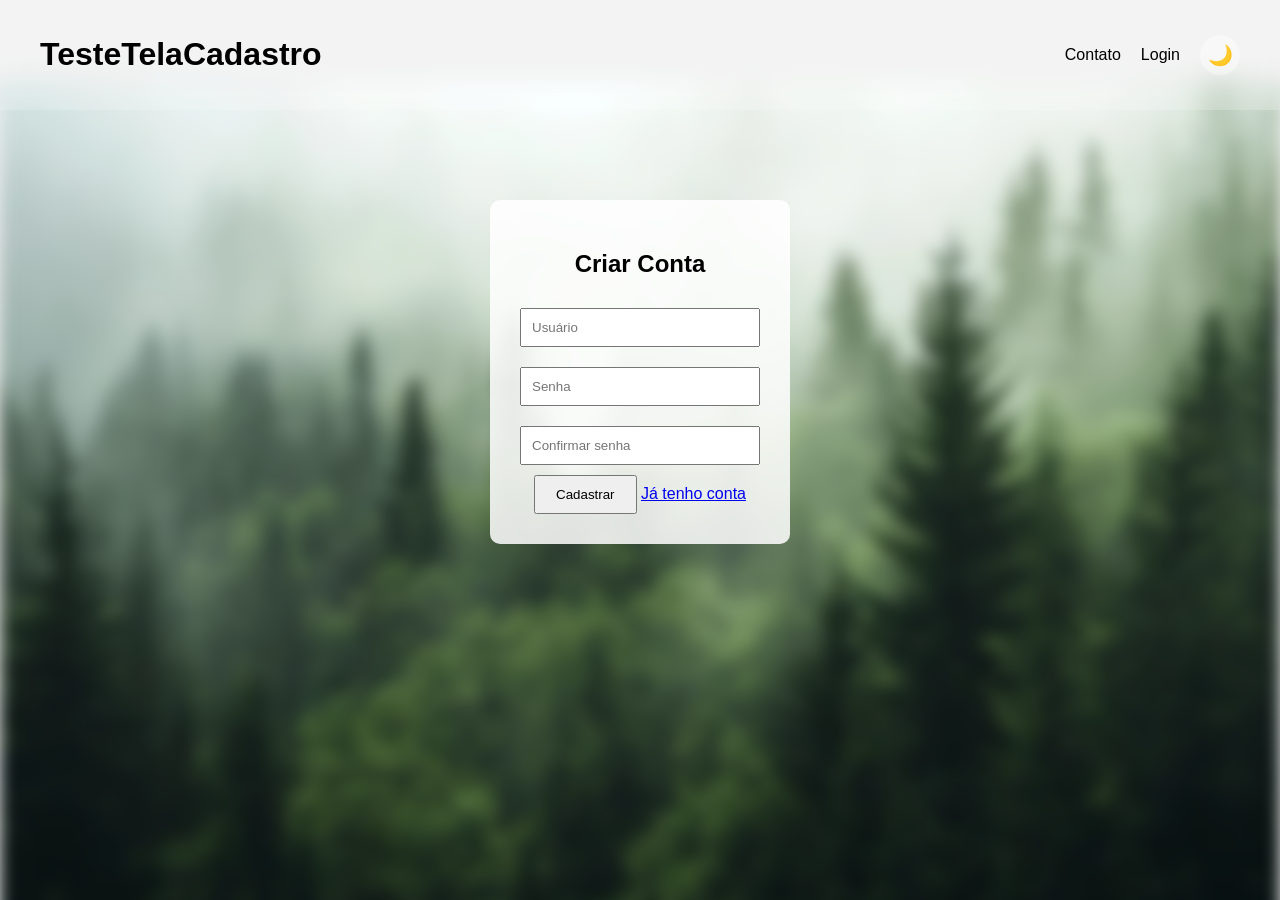
==== Tela-de-Login/cadastro.html @ bfba4a7e "Primeiro Envio Só upando o FRONT do Login" ====
<!DOCTYPE html>
<html lang="pt-br">
<head>
    <meta charset="UTF-8">
    <meta name="viewport" content="width=device-width, initial-scale=1.0">
    <title>Criar Conta</title>

    <link rel="stylesheet" href="main.css">
</head>

<body>

    <div class="background"></div>

    <header class="header">
        <h1 class="logo">TesteTelaCadastro</h1>

        
        <div class="menu-toggle" onclick="toggleMenu()">
            <span></span>
            <span></span>
            <span></span>
        </div>

        
        <nav>
            <a href="#">Contato</a>
            <a href="index.html">Login</a>

            <button id="theme-toggle" onclick="toggleTheme()">
                <span class="icon">🌙</span>
            </button>
        </nav>
    </header>

    <main>
        <div class="login-container">
            <h2>Criar Conta</h2>

            <input type="text" placeholder="Usuário" id="username">
            <input type="password" placeholder="Senha" id="password">
            <input type="password" placeholder="Confirmar senha" id="confirmPassword">

            <button onclick="criarConta()">Cadastrar</button>

            <a href="index.html" class="forgot-password">Já tenho conta</a>
        </div>
    </main>

    <script src="script.js"></script>

</body>
</html>
---- Tela-de-Login/main.css ----
* {
    box-sizing: border-box;
}

body {
    margin: 0;
    padding-top: 80px; 
    font-family: Arial, sans-serif;
    background-color: #f0f0f0;
    color: #000;
    animation: fadeIn 0.5s ease;
}

/* Fundo com blur */
.background {
    position: fixed;
    width: 100%;
    height: 100%;
    background: url('img/wall.png') no-repeat center;
    background-size: cover;
    filter: blur(8px);
    transition: filter 0.5s ease;
    z-index: -1;
}

/* Caixa de login */
.login-container {
    position: relative;
    z-index: 1;
    width: 300px;
    margin: 120px auto;
    padding: 30px;
    background: rgba(255, 255, 255, 0.85);
    border-radius: 10px;
    text-align: center;
    transition: all 0.4s ease;
}

/* Inputs */
.login-container input {
    width: 100%;
    padding: 10px;
    margin: 10px 0;
}

/* Botão login */
.login-container button {
    padding: 10px 20px;
    cursor: pointer;
}

.login-container button:hover {
    transform: scale(1.05);
    box-shadow: 0 5px 15px rgba(0,0,0,0.2);
}

/* Tema escuro */
.dark-theme {
    background-color: #121212;
    color: #fff;
}

.dark-theme .login-container {
    background: rgba(0, 0, 0, 0.7);
    transform: scale(1.02);
}

.dark-theme .background {
    filter: blur(8px) brightness(0.5);
}

/* Header */
.header {
    position: fixed;
    top: 0;
    left: 0;
    width: 100%;

    padding: 15px 40px;

    display: flex;
    justify-content: space-between;
    align-items: center;

    z-index: 999;

    background: rgba(255, 255, 255, 0.2);
    backdrop-filter: blur(10px);
}

/* Menu */
.header nav {
    display: flex;
    align-items: center;
    gap: 20px;
}

/* Links */
.header a {
    text-decoration: none;
    color: inherit;
    font-size: 16px;
    font-weight: 500;
    white-space: nowrap;
    position: relative;
}

/* Underline animado */
.header a::after {
    content: "";
    position: absolute;
    left: 0;
    bottom: -4px;

    width: 0%;
    height: 2px;

    background: currentColor;
    transition: width 0.3s ease;
}

.header a:hover::after {
    width: 100%;
}

/* botao tema */
#theme-toggle {
    position: static; 

    width: 40px;
    height: 40px;

    border: none;
    border-radius: 50%;
    cursor: pointer;

    background: rgba(255, 255, 255, 0.3);
    backdrop-filter: blur(10px);

    display: flex;
    align-items: center;
    justify-content: center;

    transition: transform 0.3s ease;
}

#theme-toggle:hover {
    transform: scale(1.1);
}

/* Ícone */
#theme-toggle .icon {
    font-size: 20px;
    transition: transform 0.5s ease;
}

.rotate {
    transform: rotate(360deg);
}

/* Tema escuro */
.dark-theme .header {
    background: rgba(0, 0, 0, 0.3);
}

.dark-theme #theme-toggle {
    background: rgba(0, 0, 0, 0.4);
}

/* Fade */
@keyframes fadeIn {
    from {
        opacity: 0.8;
    }
    to {
        opacity: 1;
    }
}

/* mobas */
@media (max-width: 768px) {

    /* Header */
    .header {
        flex-direction: column;
        align-items: center;
        justify-content: center;
        padding: 15px 20px;
        gap: 10px;
        text-align: center;
    }

    /* Logo */
    .header h1,
    .logo {
        font-size: 20px;
    }

    /* Menu */
    .header nav {
        display: flex;
        flex-wrap: wrap;
        justify-content: center;
        gap: 12px;
    }

    /* Links */
    .header a {
        font-size: 14px;
    }

    /* Botão tema */
    #theme-toggle {
        width: 38px;
        height: 38px;
    }

    /* Container login */
    .login-container {
        width: 90%;
        max-width: 350px;
        margin: 100px auto;
        padding: 20px;
    }
}

/* tela mt pequena, pobrezinho */
@media (max-width: 480px) {

    /* Header ainda mais compacto */
    .header {
        padding: 10px;
    }

    .header h1,
    .logo {
        font-size: 18px;
    }

    /* Menu mais compacto */
    .header nav {
        gap: 8px;
    }

    .header a {
        font-size: 13px;
    }

    /* Login sobe um pouco */
    .login-container {
        margin-top: 80px;
        padding: 18px;
    }

    /* Inputs mais confortáveis */
    .login-container input {
        padding: 12px;
        font-size: 14px;
    }

    /* Botões melhores pro toque */
    .login-container button {
        padding: 12px;
        font-size: 14px;
    }

    /* Botão tema menor */
    #theme-toggle {
        width: 34px;
        height: 34px;
    }
}

/* botao pra aparecer/fechar menu */
.menu-toggle {
    display: none;
    flex-direction: column;
    cursor: pointer;
    gap: 5px;
}

.menu-toggle span {
    width: 25px;
    height: 3px;
    background: currentColor;
    transition: 0.3s;
}

/* Animação virar X */
.menu-toggle.active span:nth-child(1) {
    transform: rotate(45deg) translate(5px, 5px);
}

.menu-toggle.active span:nth-child(2) {
    opacity: 0;
}

.menu-toggle.active span:nth-child(3) {
    transform: rotate(-45deg) translate(6px, -6px);
}

/* NAV padrão (desktop) */
.nav {
    display: flex;
    align-items: center;
    gap: 20px;
}

/* mobile */
@media (max-width: 768px) {

    .menu-toggle {
        display: flex;
    }

    .nav {
        position: absolute;
        top: 70px;
        left: 0;
        width: 100%;

        flex-direction: column;
        align-items: center;

        background: rgba(255, 255, 255, 0.9);
        backdrop-filter: blur(10px);

        padding: 20px 0;

        transform: translateY(-200%);
        transition: transform 0.4s ease;
    }

    .nav.active {
        transform: translateY(0);
    }

    .nav a {
        padding: 10px 0;
        font-size: 16px;
    }

    #theme-toggle {
        margin-top: 10px;
    }

    /* Tema escuro */
    .dark-theme .nav {
        background: rgba(0, 0, 0, 0.9);
    }
}

.menu-toggle {
    display: none;
    flex-direction: column;
    cursor: pointer;
    gap: 5px;
}

.menu-toggle span {
    width: 25px;
    height: 3px;
    background: currentColor;
    transition: 0.3s;
}

/* Animação X */
.menu-toggle.active span:nth-child(1) {
    transform: rotate(45deg) translate(5px, 5px);
}

.menu-toggle.active span:nth-child(2) {
    opacity: 0;
}

.menu-toggle.active span:nth-child(3) {
    transform: rotate(-45deg) translate(6px, -6px);
}

/* MOBILE */
@media (max-width: 768px) {

    .menu-toggle {
        display: flex;
    }

    .header nav {
        position: absolute;
        top: 70px;
        left: 0;
        width: 100%;

        flex-direction: column;
        align-items: center;

        background: rgba(255, 255, 255, 0.9);
        backdrop-filter: blur(10px);

        padding: 20px 0;

        transform: translateY(-200%);
        transition: transform 0.4s ease;
    }

    .header nav.active {
        transform: translateY(0);
    }

    .header a {
        padding: 10px 0;
    }

    #theme-toggle {
        margin-top: 10px;
    }

    .dark-theme .header nav {
        background: rgba(0, 0, 0, 0.9);
    }
}
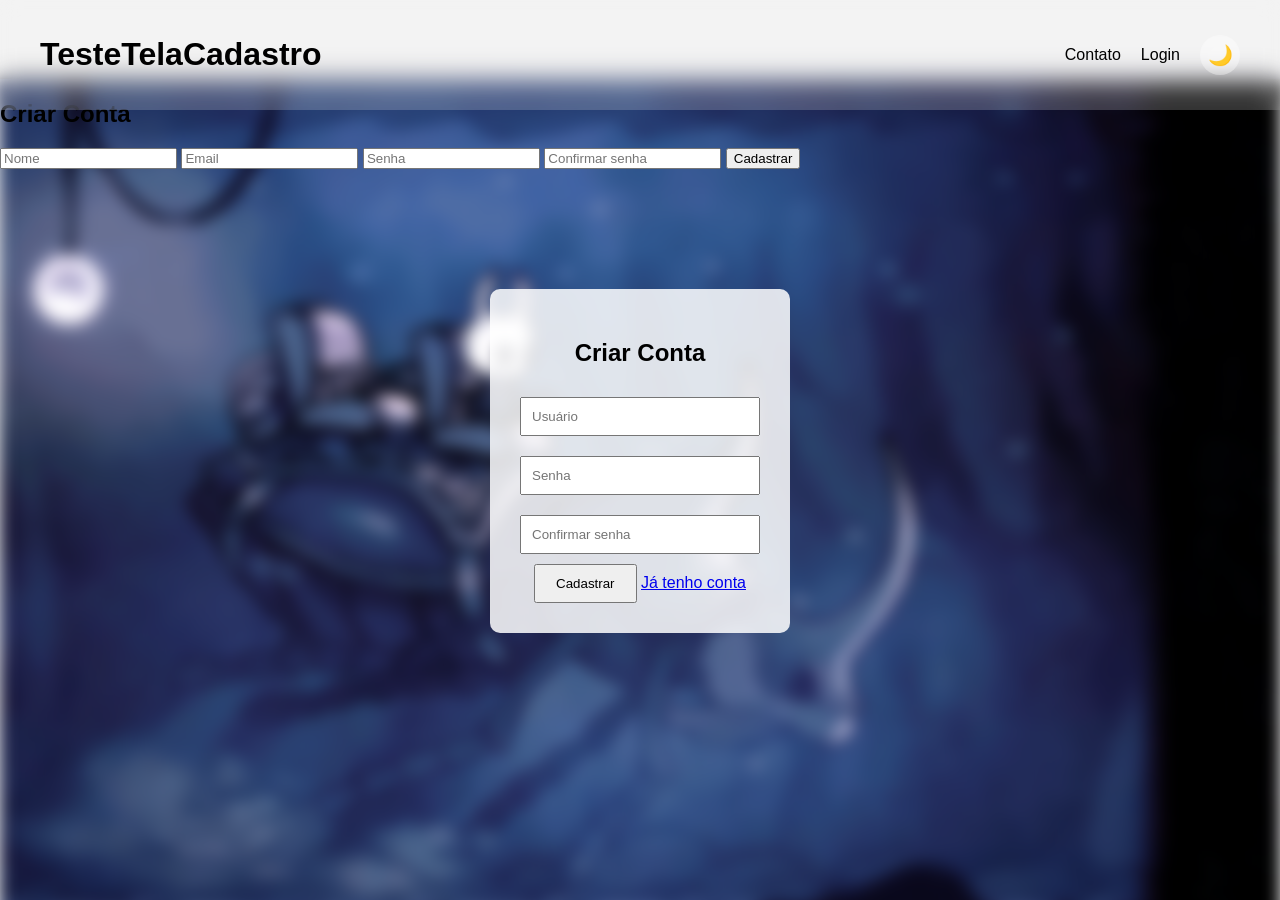
==== commit 77bfdd6b: "commmit" ====
--- a/Tela-de-Login/cadastro.html
+++ b/Tela-de-Login/cadastro.html
@@ -13,6 +13,7 @@
     <div class="background"></div>
 
     <header class="header">
+
         <h1 class="logo">TesteTelaCadastro</h1>
 
         
@@ -33,6 +34,22 @@
         </nav>
     </header>
 
+<form action="cadastro.php" method="POST" class="form-cadastro">
+
+    <h2>Criar Conta</h2>
+
+    <input type="text" name="nome" placeholder="Nome" required>
+
+    <input type="email" name="email" placeholder="Email" required>
+
+    <input type="password" name="senha" placeholder="Senha" required>
+
+    <input type="password" name="confirmar_senha" placeholder="Confirmar senha" required>
+
+    <button type="submit">Cadastrar</button>
+
+</form>
+
     <main>
         <div class="login-container">
             <h2>Criar Conta</h2>
--- a/Tela-de-Login/main.css
+++ b/Tela-de-Login/main.css
@@ -16,7 +16,7 @@
     position: fixed;
     width: 100%;
     height: 100%;
-    background: url('img/wall.png') no-repeat center;
+    background: url('img/wall.gif') no-repeat center;
     background-size: cover;
     filter: blur(8px);
     transition: filter 0.5s ease;
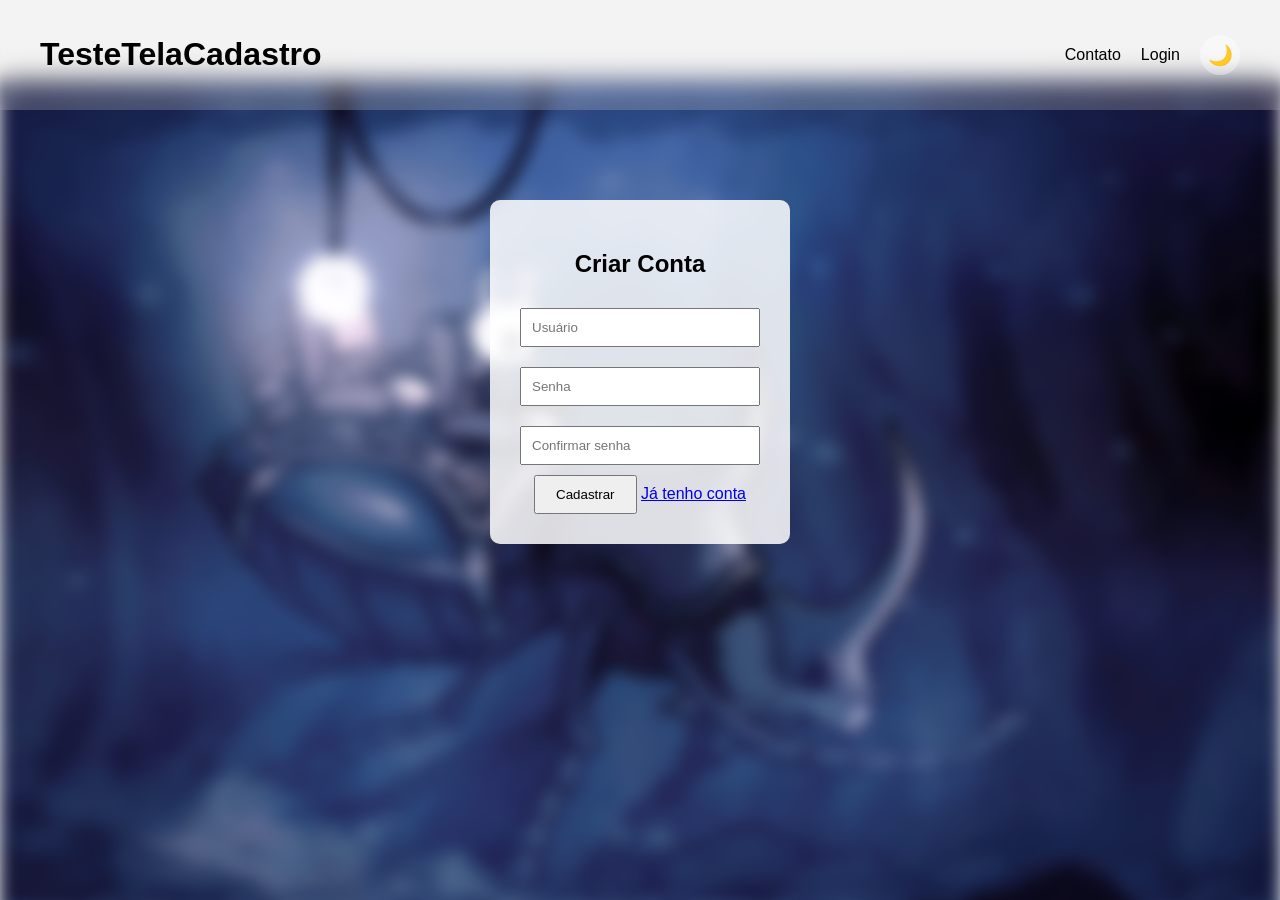
==== commit b666ea4d: "Tentei arrumar a porra toda (nao testei)" ====
--- a/Tela-de-Login/cadastro.html
+++ b/Tela-de-Login/cadastro.html
@@ -34,36 +34,22 @@
         </nav>
     </header>
 
-<form action="cadastro.php" method="POST" class="form-cadastro">
-
-    <h2>Criar Conta</h2>
-
-    <input type="text" name="nome" placeholder="Nome" required>
-
-    <input type="email" name="email" placeholder="Email" required>
-
-    <input type="password" name="senha" placeholder="Senha" required>
-
-    <input type="password" name="confirmar_senha" placeholder="Confirmar senha" required>
-
-    <button type="submit">Cadastrar</button>
-
-</form>
 
     <main>
+        <form action="cadastro.php" method="POST" class="form-cadastro">
         <div class="login-container">
             <h2>Criar Conta</h2>
 
-            <input type="text" placeholder="Usuário" id="username">
-            <input type="password" placeholder="Senha" id="password">
-            <input type="password" placeholder="Confirmar senha" id="confirmPassword">
+            <input type="text" name="usuario" placeholder="Usuário" required>
+            <input type="password" name="senha" placeholder="Senha" required>
+            <input type="password" name="confirmar_senha" placeholder="Confirmar senha" required>
 
-            <button onclick="criarConta()">Cadastrar</button>
+            <button type="submit" onclick="criarConta()">Cadastrar</button>
 
             <a href="index.html" class="forgot-password">Já tenho conta</a>
         </div>
     </main>
-
+</form>
     <script src="script.js"></script>
 
 </body>
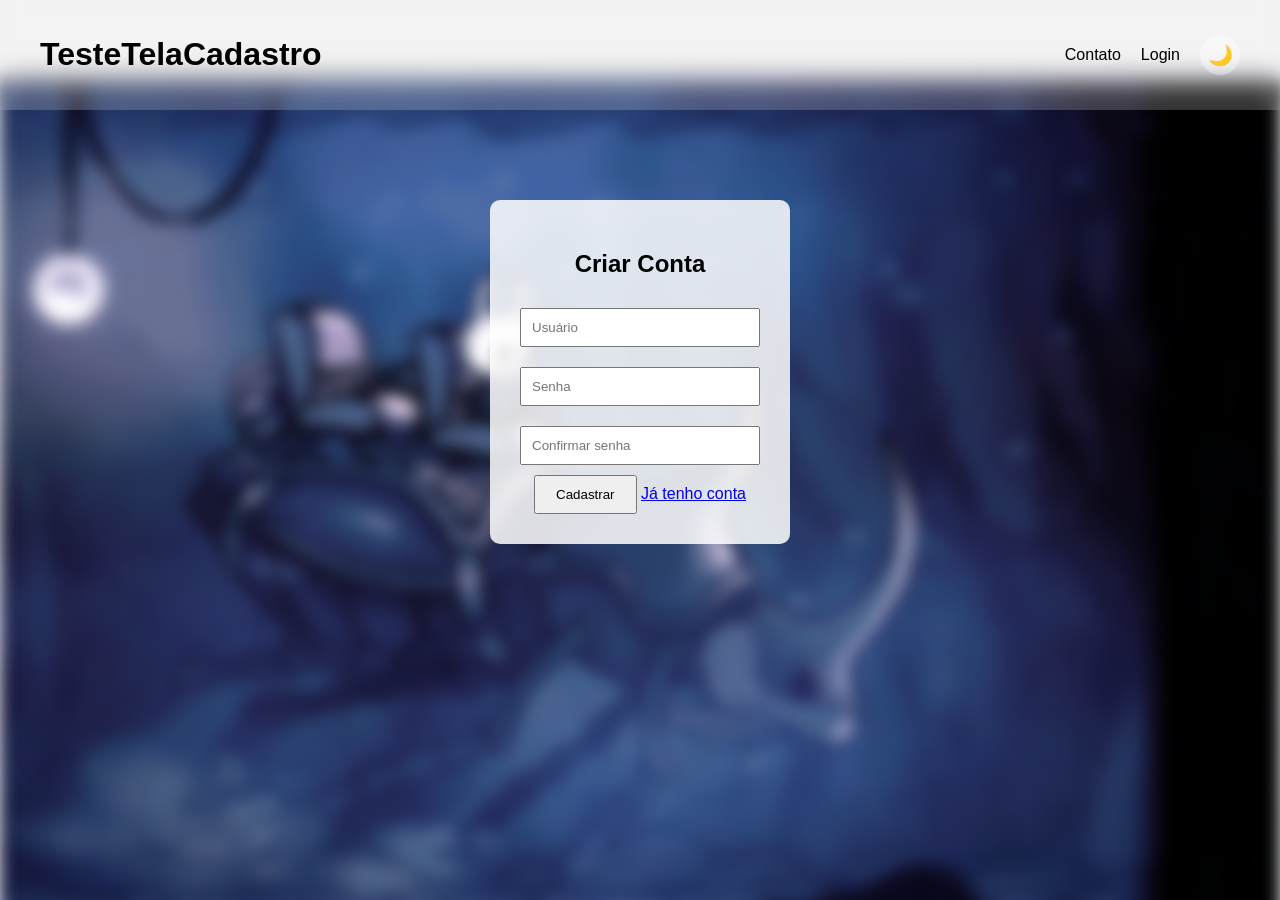
==== commit ab0d01c4: "Arrumando ai para" ====
--- a/Tela-de-Login/cadastro.html
+++ b/Tela-de-Login/cadastro.html
@@ -52,5 +52,27 @@
 </form>
     <script src="script.js"></script>
 
+    <script>
+        const params = new URLSearchParams(window.location.search);
+        
+        // DEBUG (pra ver se tá funcionando)
+        console.log("Parâmetros:", window.location.search);
+        
+        // usuário já existe
+        if (params.get("erro") === "existe") {
+            alert("Esse nome de usuário já está em uso!");
+        }
+        
+        // senha diferente
+        if (params.get("erro") === "senha") {
+            alert("As senhas não coincidem!");
+        }
+        
+        // campos vazios
+        if (params.get("erro") === "vazio") {
+            alert("Preencha todos os campos!");
+        }
+        </script>
+
 </body>
 </html>
